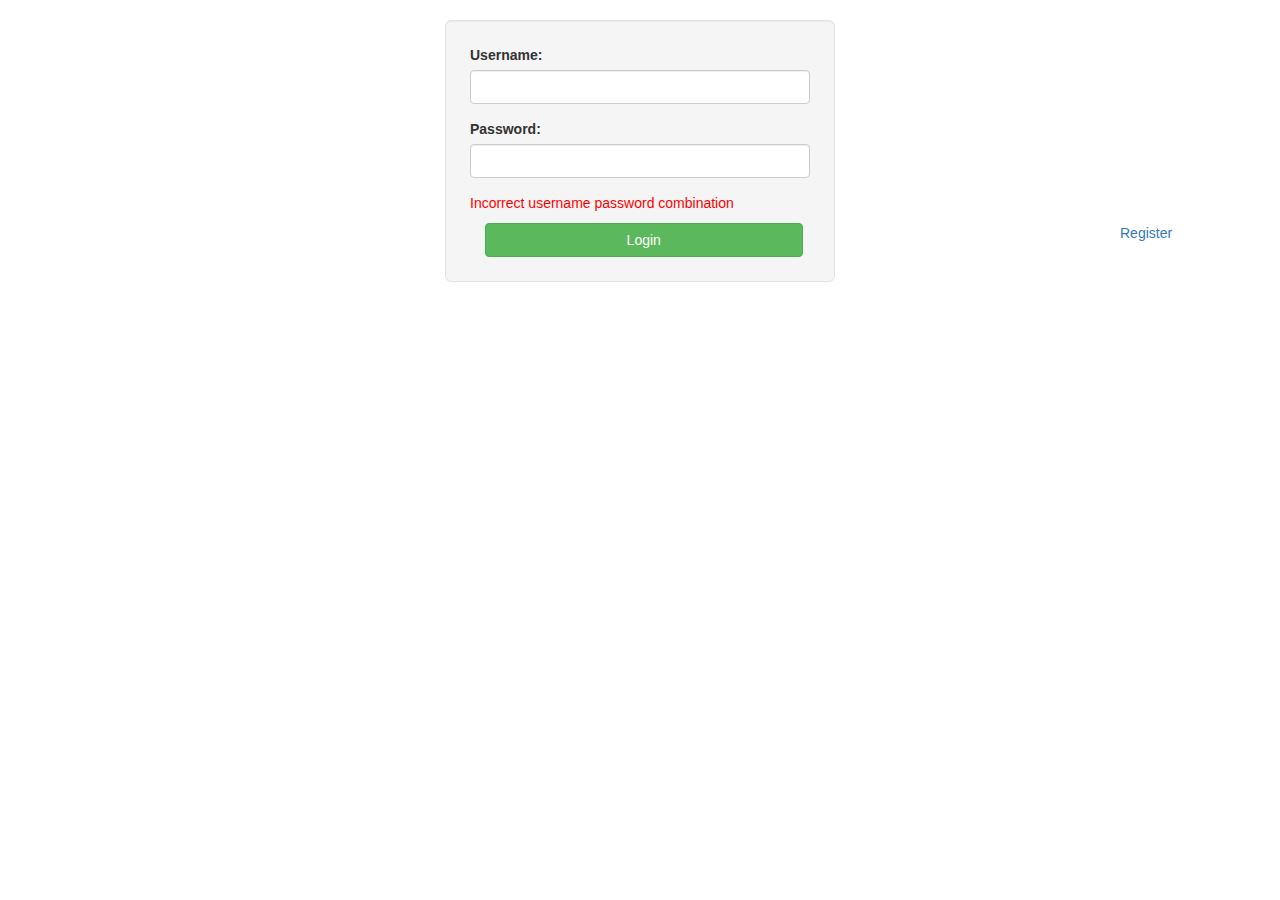
==== index.html @ 48ac59c2 "Fixed login page" ====
<!DOCTYPE html>
<html lang="en-us">
  <head>
  	<script src="scripts/jquery-1.11.3.min.js"></script>
  	<script src="bootstrap-3.3.5-dist/js/bootstrap.min.js"></script>
  	<meta name="viewport" content="width=device-width, initial-scale=1.0">
  	<link rel="stylesheet" href="bootstrap-3.3.5-dist/css/bootstrap.min.css">
  	<link rel="stylesheet" href="css/style.css">
	<script type="text/javascript" src="http://www.parsecdn.com/js/parse-latest.js"></script>
  	<script src="login.js"></script>
  </head>
  <body>
  	<br>
	<div class="container" >
		<div class="row">
			<div class="well well-lg col-md-4 col-md-offset-4">
				<form role="form">
					<div class="form-group">
						<label for="user">Username:</label>
						<input type="text" class="form-control" id="username"></input>
					</div>
					<div class="form-group">
						<label for="pass">Password:</label>
						<input type="password" class="form-control" id="password"></input>
					</div>
				</form>
				<span><p style="color:red" id="msg">Incorrect username password combination</p></span>
				<div class="container">
					<div class="row col-sm-12 col-md-6 col-lg-7" >
						<button type = "button" id="submit" class = "btn btn-success " style="width:50%;">Login</button>
						<br>
						</div>
						<div class="row">
							<a href="form.html" style="text-align:center;">Register</a>
						</div>
					</div><!--row-->
				</div><!--container-->
			</div><!--div well-->
		</div><!--div row-->
	</div>
  </body>
</html>
---- css/style.css ----
.vertAlign{
	vertical-align: middle;
}

.horiAlign{
	margin: auto;
	float:none;
}
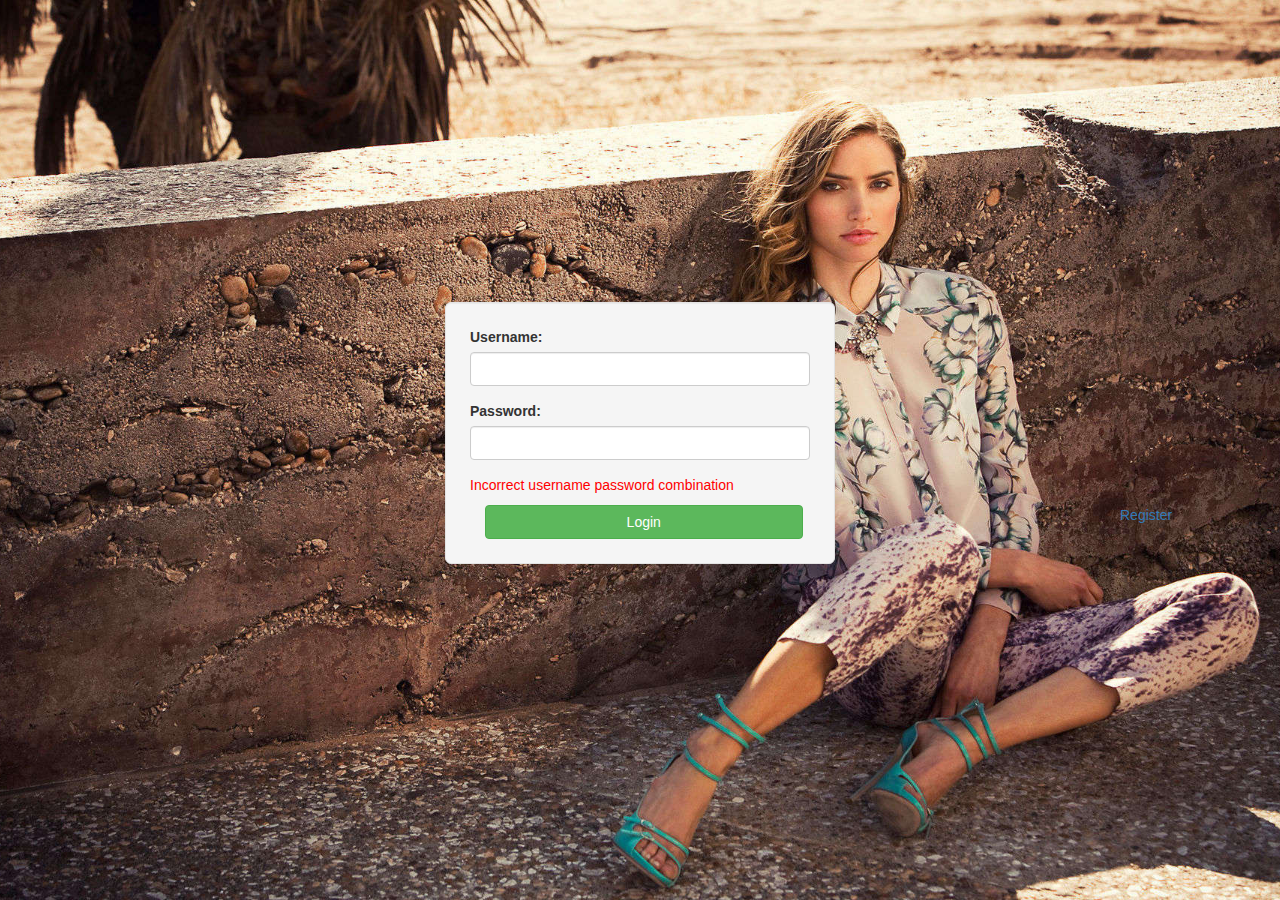
==== commit 773eec1d: "Merge branch 'dbranch'" ====
--- a/index.html
+++ b/index.html
@@ -11,7 +11,7 @@
   </head>
   <body>
   	<br>
-	<div class="container" >
+	<div class="container" style="transform:translateY(100%)">
 		<div class="row">
 			<div class="well well-lg col-md-4 col-md-offset-4">
 				<form role="form">
--- a/css/style.css
+++ b/css/style.css
@@ -6,3 +6,12 @@
 	margin: auto;
 	float:none;
 }
+
+html {
+    background: url(model2.jpg) no-repeat center center fixed; 
+    background-size: cover;
+}
+
+body { 
+    background-color: transparent;
+}
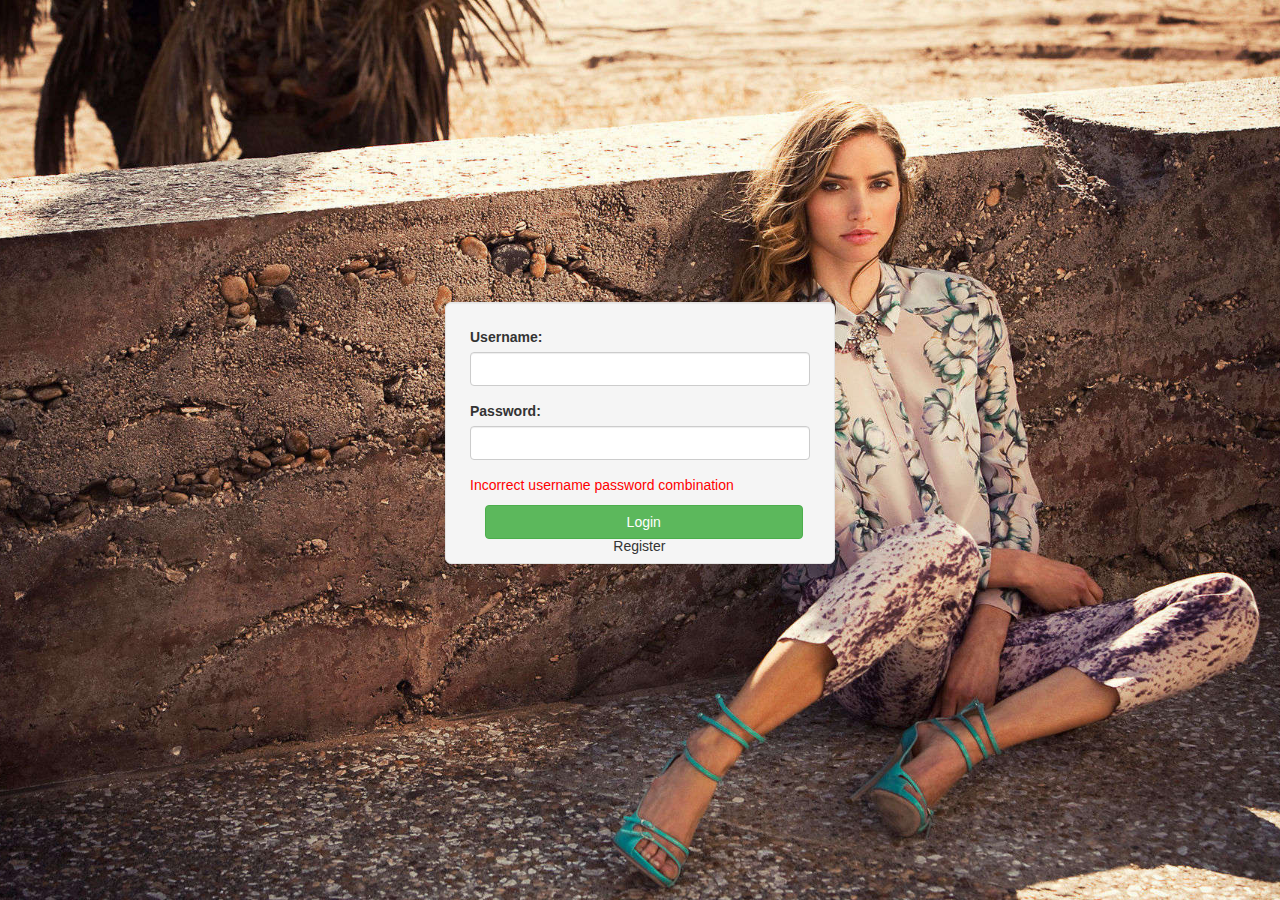
==== commit c9e2e238: "Fixed errors in form script, modified index" ====
--- a/index.html
+++ b/index.html
@@ -8,6 +8,7 @@
   	<link rel="stylesheet" href="css/style.css">
 	<script type="text/javascript" src="http://www.parsecdn.com/js/parse-latest.js"></script>
   	<script src="login.js"></script>
+  	<script> document.title = 'ZORI'; </script>
   </head>
   <body>
   	<br>
@@ -29,8 +30,8 @@
 					<div class="row col-sm-12 col-md-6 col-lg-7" >
 						<button type = "button" id="submit" class = "btn btn-success " style="width:50%;">Login</button>
 						<br>
-						</div>
-						<div class="row">
+						<!--</div>-->
+						<div id="register" class="row">
 							<a href="form.html" style="text-align:center;">Register</a>
 						</div>
 					</div><!--row-->
--- a/css/style.css
+++ b/css/style.css
@@ -15,3 +15,14 @@
 body { 
     background-color: transparent;
 }
+
+a {
+	color: inherit;
+}
+
+#register {
+	position: fixed;
+	top: 83%;
+	left: 49%;
+
+}
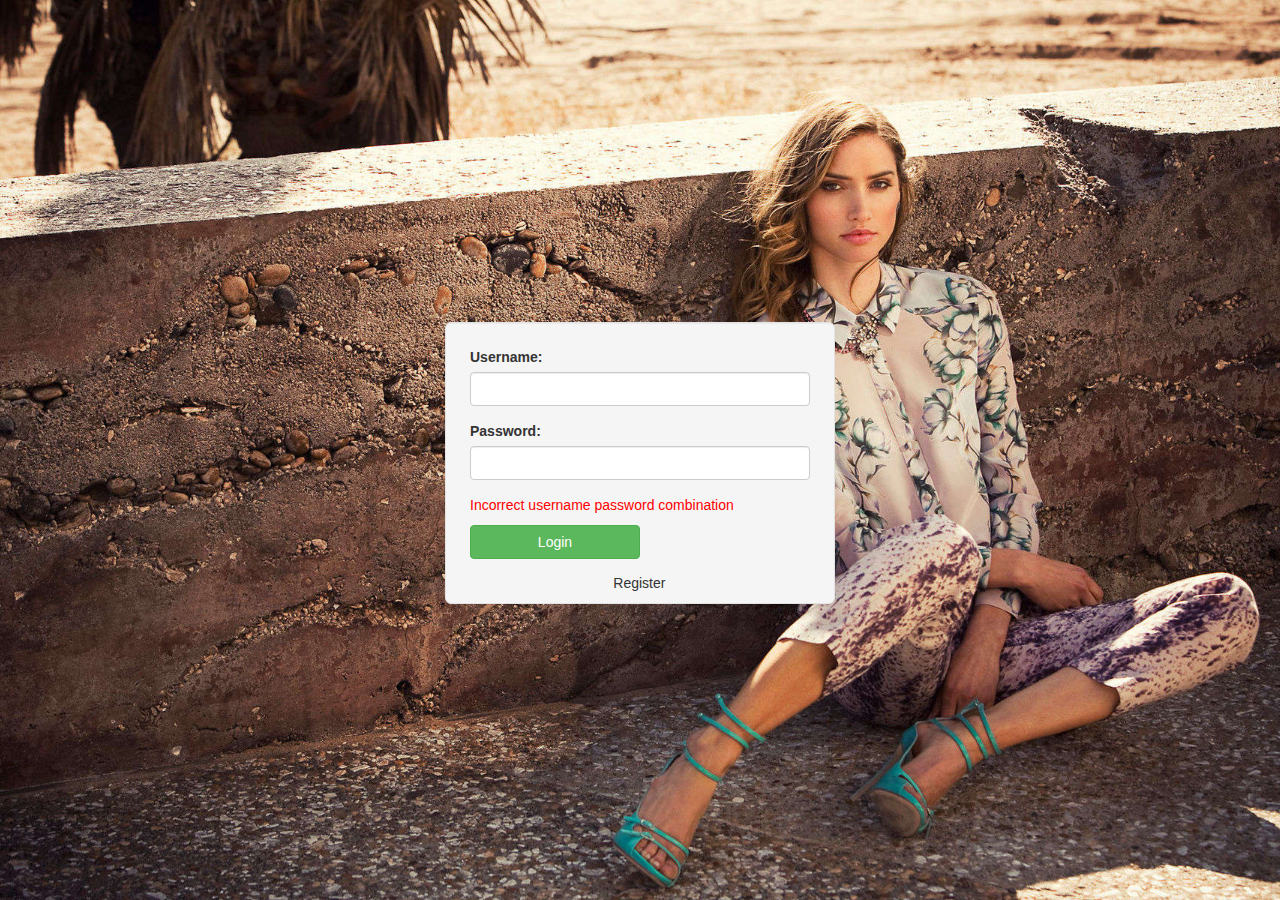
==== commit c956784d: "Merge 84930740177866cba25ee27e6d7f402b0e2730cb into 3c9641b94e4e22d77e3c6831d32003800d76fdeb" ====
--- a/index.html
+++ b/index.html
@@ -11,6 +11,41 @@
   	<script> document.title = 'ZORI'; </script>
   </head>
   <body>
+
+  	<script>
+		Parse.initialize("EAhGRHsW3bd43JhRN4rj27BOdjp2Afx7UiGa2CEo", "bcdx4nwYJgY4fYgvq8n2rTpbkjSGP3KR1vSGLd6q");
+
+		window.fbAsyncInit = function() {
+    Parse.FacebookUtils.init({
+      appId      : '1710342535865830',
+      status     : true,
+      cookie	 : true,
+      xfbml      : true,
+      version    : 'v2.4'
+    });
+
+  };
+  (function(d, s, id){
+     var js, fjs = d.getElementsByTagName(s)[0];
+     if (d.getElementById(id)) {return;}
+     js = d.createElement(s); js.id = id;
+     js.src = "https://connect.facebook.net/en_US/sdk.js";
+     fjs.parentNode.insertBefore(js, fjs);
+   }(document, 'script', 'facebook-jssdk'));
+
+		Parse.FacebookUtils.logIn("user_likes, email", {
+			success: function(user) {
+				if (!user.existed()) {
+					alert("User signed up and logged in through Facebook!");
+				} else {
+					alert("User logged in through Facebook!");
+				}
+			},
+			error: function(user, error) {
+				alert("User cancelled the Facebook login or did not fully authorize.");
+			}
+		});
+</script>
   	<br>
 	<div class="container" style="transform:translateY(100%)">
 		<div class="row">
@@ -26,11 +61,11 @@
 					</div>
 				</form>
 				<span><p style="color:red" id="msg">Incorrect username password combination</p></span>
-				<div class="container">
-					<div class="row col-sm-12 col-md-6 col-lg-7" >
-						<button type = "button" id="submit" class = "btn btn-success " style="width:50%;">Login</button>
-						<br>
-						<!--</div>-->
+				<div class="container col-sm-12">
+					<div class="row" >
+						<button type = "button" id="submit" class = "btn btn-success " style="width:50%;margin-bottom:20px">Login</button>
+						<div class="fb-login-button" data-max-rows="1" data-size="xlarge" data-show-faces="false" data-auto-logout-link="true"></div>
+					</div>
 						<div id="register" class="row">
 							<a href="form.html" style="text-align:center;">Register</a>
 						</div>
